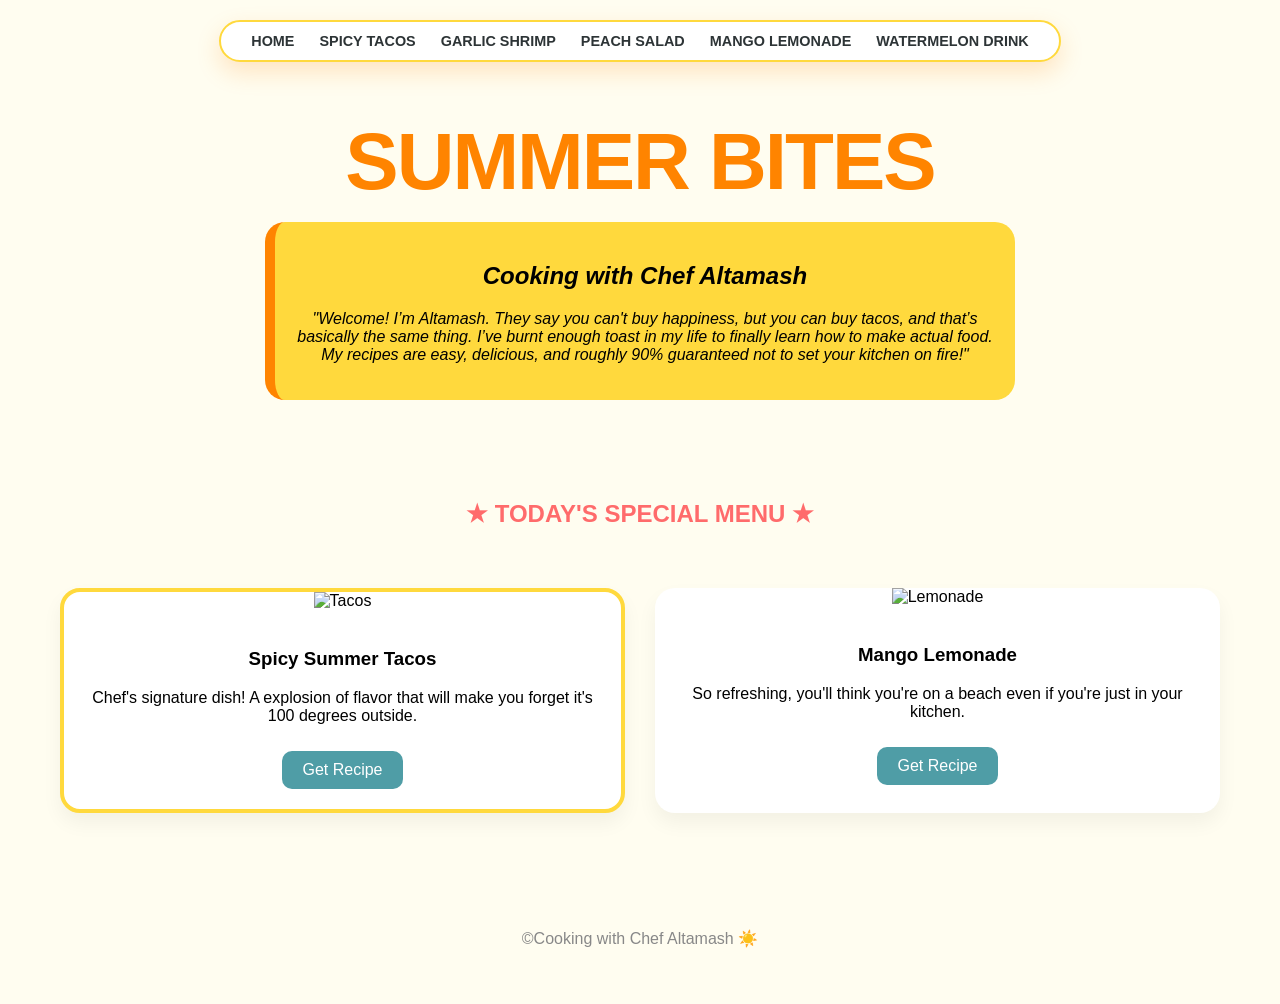
==== index.html @ 860d69ca "Add files via upload" ====
<!DOCTYPE html>
<html lang="en">
<head>
    <meta charset="UTF-8">
    <meta name="viewport" content="width=device-width, initial-scale=1.0">
    <title>Chef Altamash's Summer Kitchen</title>
    <link rel="stylesheet" href="styles.css">
</head>
<body>

    <header>
        <nav>
            <ul>
                <li><a href="index.html">Home</a></li>
                <li><a href="tacos.html">Spicy Tacos</a></li>
                <li><a href="shrimp.html">Garlic Shrimp</a></li>
                <li><a href="salad.html">Peach Salad</a></li>
                <li><a href="lemonade.html">Mango Lemonade</a></li>
                <li><a href="cooler.html">Watermelon drink</a></li>
            </ul>
        </nav>
    </header>

    <div class="hero">
        <h1 class="site-title">SUMMER BITES</h1>
        <div class="chef-intro">
            <h2>Cooking with Chef Altamash</h2>
            <p>"Welcome! I’m Altamash. They say you can't buy happiness, but you can buy tacos, and that’s basically the same thing. I’ve burnt enough toast in my life to finally learn how to make actual food. My recipes are easy, delicious, and roughly 90% guaranteed not to set your kitchen on fire!"</p>
        </div>
    </div>

    <section style="text-align:center; padding: 20px;">
        <h2 style="color: var(--coral);">★ TODAY'S SPECIAL MENU ★</h2>
        <div class="recipe-grid">
            <!-- Featured Special -->
            <div class="card" style="border: 4px solid var(--primary-yellow); grid-column: span 1;">
                <img src="images/tacos.jpg" alt="Tacos">
                <div class="card-body">
                    <h3>Spicy Summer Tacos</h3>
                    <p>Chef's signature dish! A explosion of flavor that will make you forget it's 100 degrees outside.</p>
                    <a href="tacos.html" class="btn">Get Recipe</a>
                </div>
            </div>

            <!-- Other items i added -->
            <div class="card">
                <img src="images/lemonade.webp" alt="Lemonade">
                <div class="card-body">
                    <h3>Mango Lemonade</h3>
                    <p>So refreshing, you'll think you're on a beach even if you're just in your kitchen.</p>
                    <a href="lemonade.html" class="btn">Get Recipe</a>
                </div>
            </div>
        </div>
    </section>

    <footer style="text-align: center; padding: 40px; color: #888;">
        <p> &copy;Cooking with Chef Altamash ☀️</p>
    </footer>

</body>
</html>
---- styles.css ----
/* --- overall summer theme --- */
:root {
    --primary-yellow: #FFD93D;
    --summer-orange: #FF8400;
    --ocean-teal: #4F9DA6;
    --coral: #FF6B6B;
    --white: #ffffff;
    --dark: #2d3436;
}

body {
    font-family: 'Segoe UI', Tahoma, Geneva, Verdana, sans-serif;
    margin: 0;
    padding: 0;
    background-color: #fffdf0;

/* --- THE BOXED NAVIGATION BAR --- */
header {
    padding: 20px 0;
    text-align: center;
}

nav {
    display: inline-block; /* Makes the nav only as wide as the content */
    background: var(--white);
    padding: 10px 30px;
    border-radius: 50px; /* Rounded pill shape box */
    box-shadow: 0 10px 25px rgba(255, 132, 0, 0.2); /* Summer orange shadow */
    border: 2px solid var(--primary-yellow);
}

nav ul {
    list-style: none;
    margin: 0;
    padding: 0;
    display: flex; /*inline*/
    gap: 25px;
    align-items: center;
}

nav ul li a {
    text-decoration: none;
    color: var(--dark);
    font-weight: 700;
    font-size: 0.9rem;
    text-transform: uppercase;
    transition: all 0.3s ease;
}

nav ul li a:hover {
    color: var(--summer-orange);
    transform: scale(1.1);
}

/* --- Introduction Section --- */
.hero {
    text-align: center;
    padding: 40px 20px;
}

.site-title {
    font-size: 5rem;
    color: var(--summer-orange);
    margin: 0;
    text-transform: uppercase;
    letter-spacing: -2px;
    line-height: 1;
}

.chef-intro {
    background: var(--primary-yellow);
    max-width: 700px;
    margin: 20px auto;
    padding: 20px;
    border-radius: 20px;
    font-style: italic;
    border-left: 10px solid var(--summer-orange);
}

/* --- Layout Grid --- */
.recipe-grid {
    display: grid;
    grid-template-columns: repeat(auto-fit, minmax(280px, 1fr));
    gap: 30px;
    padding: 40px;
    max-width: 1200px;
    margin: 0 auto;
}

/* --- Cards & Buttons --- */
.card {
    background: white;
    border-radius: 20px;
    overflow: hidden;
    box-shadow: 0 10px 20px rgba(0,0,0,0.05);
    transition: 0.3s;
}

.card:hover { transform: translateY(-5px); }

.card img { width: 100%; height: 200px; object-fit: cover; }

.card-body { padding: 20px; }

.btn {
    display: inline-block;
    background: var(--ocean-teal);
    color: white;
    padding: 10px 20px;
    border-radius: 10px;
    text-decoration: none;
    margin-top: 10px;
}

.btn:hover { background: var(--summer-orange); }

/* --- Responsive Layout --- */
@media (max-width: 768px) {
    .site-title { font-size: 3rem; }
    nav { border-radius: 15px; padding: 15px; }
    nav ul { flex-direction: column; gap: 10px; }
}  
/* --- Centered Recipe Page Structure --- */
.recipe-page-wrapper {
    max-width: 850px;       
    margin: 40px auto;     
    background: #ffffff;
    padding: 50px;
    border-radius: 30px;
    box-shadow: 0 20px 40px rgba(0,0,0,0.05);
    text-align: center;     /* Centers headings and text */
    border: 1px solid #eee;
}

.recipe-page-wrapper img {
    width: 100%;
    max-height: 450px;
    object-fit: cover;
    border-radius: 20px;
    margin-bottom: 30px;
    border: 5px solid var(--primary-yellow); /* Summer vibe border */
}

/* Keeps the lists looking clean but centered in the block */
.recipe-content-lists {
    text-align: left;       
    display: inline-block; 
    max-width: 600px;
    width: 100%;
}

.recipe-page-wrapper h1 {
    font-size: 3rem;
    color: var(--summer-orange);
    margin-bottom: 10px;
}

.recipe-stats {
    display: flex;
    justify-content: center;
    gap: 30px;
    margin-bottom: 30px;
    background: #fdf2e9;
    padding: 15px;
    border-radius: 15px;
    font-weight: bold;
    color: var(--ocean-teal);
}
/* centers*/
.recipe-detail {
    max-width: 800px;
    margin: 40px auto;      
    background: white;
    padding: 40px;
    border-radius: 25px;
    box-shadow: 0 15px 35px rgba(0,0,0,0.05);
    text-align: center;     /* Centers the title and text */
}

/* Centers and styles the image */
.recipe-img-large {
    width: 100%;
    max-height: 450px;
    object-fit: cover;
    border-radius: 20px;
    margin: 20px 0;
    border: 4px solid var(--primary-yellow);
}

/* Styles the bar with Prep Time and Difficulty */
.recipe-meta {
    display: flex;
    justify-content: space-around;
    background: #fff9e6; /* Light summer yellow */
    padding: 15px;
    border-radius: 15px;
    margin: 20px 0;
    color: var(--ocean-teal);
    border: 1px dashed var(--summer-orange);
}

/* the lists stay readable  */
.recipe-detail ul, .recipe-detail ol {
    text-align: left;
    display: inline-block;
    max-width: 500px;
    width: 100%;
    line-height: 1.8;
}

.recipe-detail h3 {
    color: var(--summer-orange);
    margin-top: 30px;
}
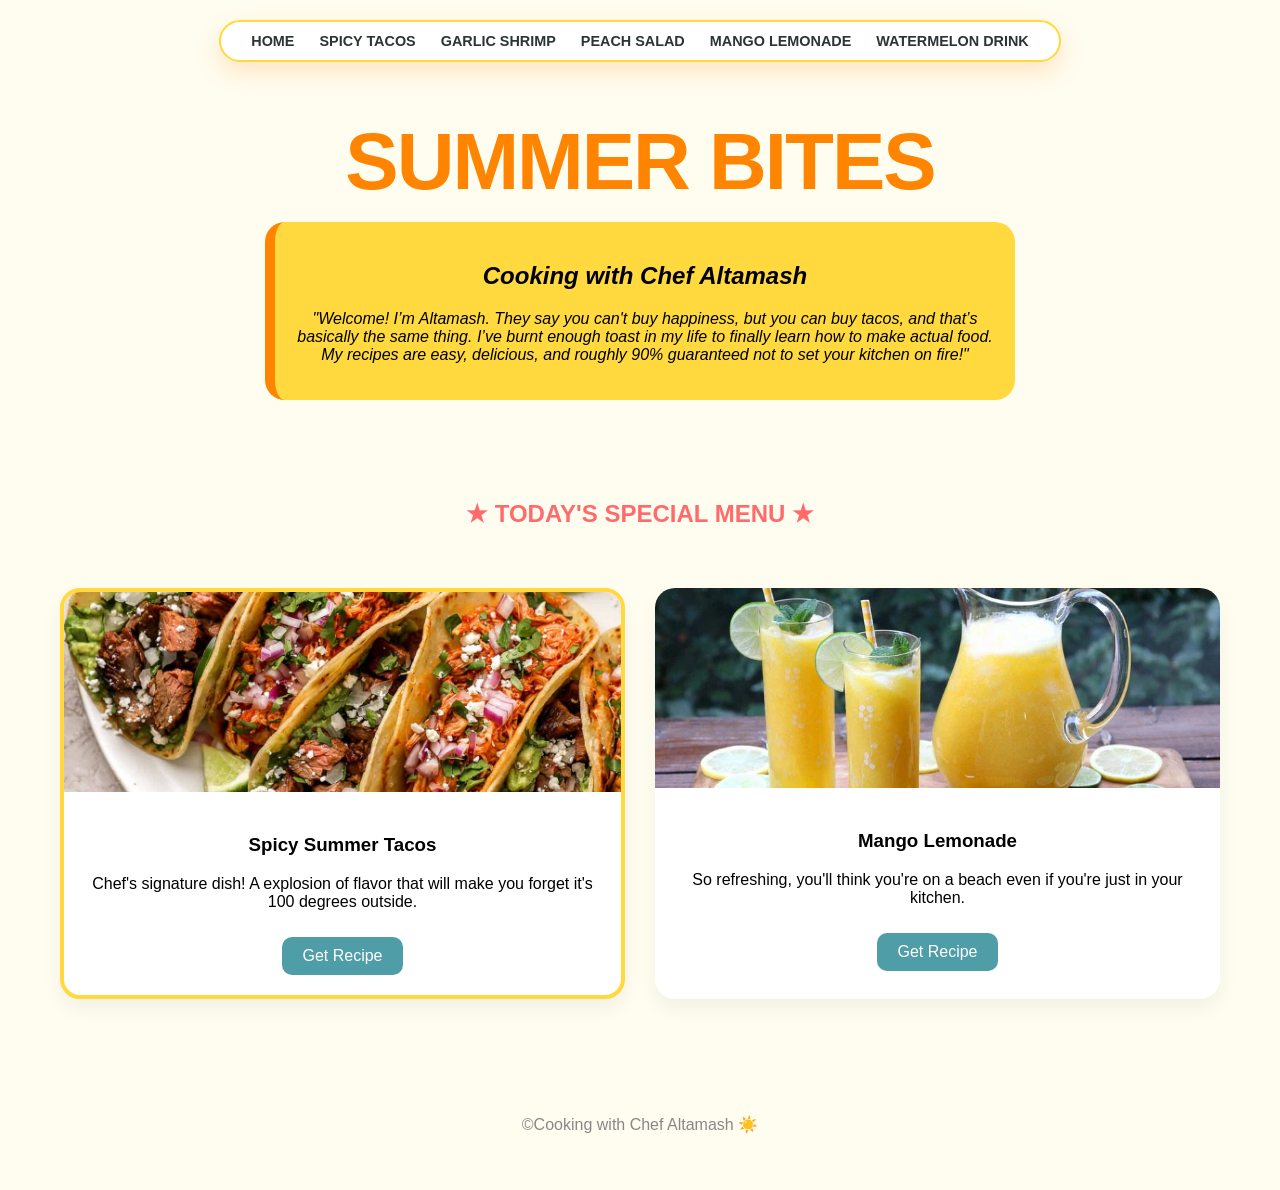
==== commit 3ec79646: "Update index.html" ====
--- a/index.html
+++ b/index.html
@@ -34,7 +34,7 @@
         <div class="recipe-grid">
             <!-- Featured Special -->
             <div class="card" style="border: 4px solid var(--primary-yellow); grid-column: span 1;">
-                <img src="images/tacos.jpg" alt="Tacos">
+                <img src="tacos.jpg" alt="Tacos">
                 <div class="card-body">
                     <h3>Spicy Summer Tacos</h3>
                     <p>Chef's signature dish! A explosion of flavor that will make you forget it's 100 degrees outside.</p>
@@ -44,7 +44,7 @@
 
             <!-- Other items i added -->
             <div class="card">
-                <img src="images/lemonade.webp" alt="Lemonade">
+                <img src="lemonade.webp" alt="Lemonade">
                 <div class="card-body">
                     <h3>Mango Lemonade</h3>
                     <p>So refreshing, you'll think you're on a beach even if you're just in your kitchen.</p>
@@ -59,4 +59,4 @@
     </footer>
 
 </body>
-</html>+</html>
